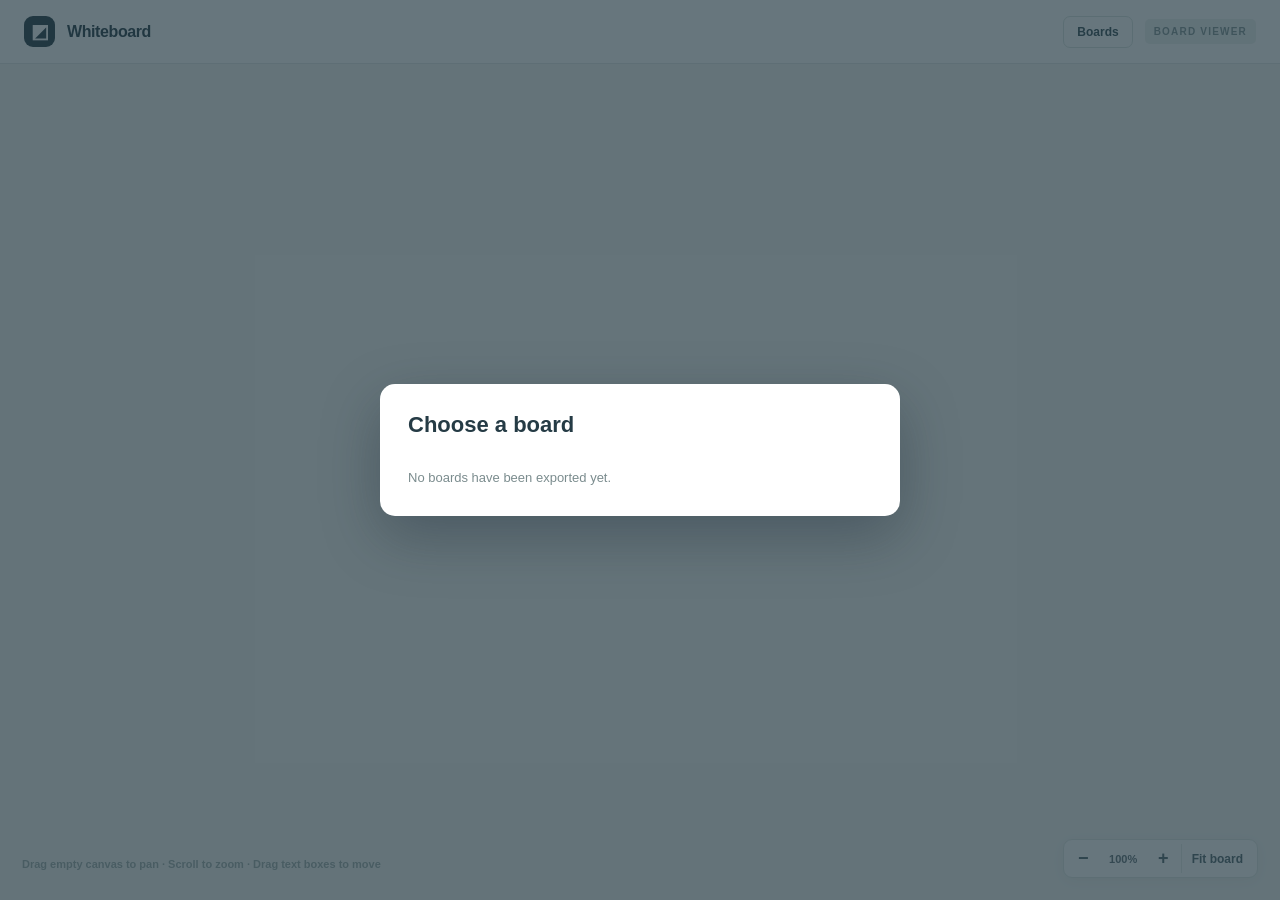
==== index.html @ 45da78b9 "Add whiteboard Pages viewer" ====
<!doctype html>
<html lang="en">
  <head>
    <meta charset="UTF-8" />
    <meta name="viewport" content="width=device-width, initial-scale=1.0" />
    <meta name="theme-color" content="#263b45" />
    <title>Whiteboard viewer</title>
    <script type="module" crossorigin src="./assets/index-BnfVT5KH.js"></script>
    <link rel="stylesheet" crossorigin href="./assets/index-HFNvcphQ.css">
  </head>
  <body>
    <div id="app"></div>
  </body>
</html>
---- assets/index-HFNvcphQ.css ----
:root{font-family:Inter,Segoe UI,Arial,sans-serif;color:#253b45;background:#f7f8f5}*{box-sizing:border-box}html,body,#app{height:100%;width:100%;margin:0;overflow:hidden}button{font:inherit;cursor:pointer}header{height:64px;display:flex;align-items:center;justify-content:space-between;padding:0 24px;background:#fff;border-bottom:1px solid #e4e8e7}.identity{display:flex;align-items:center;gap:12px;font-size:16px;font-weight:750;letter-spacing:-.025em}.mark{display:grid;place-items:center;background:#263b45;color:#fff;width:31px;height:31px;border-radius:9px;font-size:19px}.badge{font-size:10px;font-weight:800;letter-spacing:.12em;color:#829597;background:#eef3f0;border-radius:5px;padding:7px 9px}main{height:calc(100% - 64px);position:relative;overflow:hidden;background:#f7f8f5;touch-action:none;cursor:grab}main.dragging{cursor:grabbing}#grid{position:absolute;inset:0;background-image:radial-gradient(circle,#c9d2cd 1px,transparent 1px);pointer-events:none}svg{position:absolute;inset:0;width:100%;height:100%}.controls{position:absolute;right:22px;bottom:22px;display:flex;align-items:center;gap:2px;height:39px;padding:4px;background:#fff;border:1px solid #e1e8e4;border-radius:9px;box-shadow:0 3px 15px #1d2c2910}.controls button{border:none;background:transparent;color:#50666d;font-size:12px;font-weight:700;height:29px;min-width:31px;border-radius:5px}.controls button:hover{background:#f1f5f2}.controls button:first-child,.controls button:nth-child(3){font-size:18px}.controls button:last-child{border-left:1px solid #e8edeb;padding:0 10px;border-radius:0}.controls span{font-size:11px;font-weight:700;color:#607178;min-width:45px;text-align:center}.hint{position:absolute;left:22px;bottom:30px;color:#a1afad;font-size:11px;font-weight:650;pointer-events:none}#error{position:absolute;top:50%;left:50%;transform:translate(-50%,-50%);max-width:460px;padding:20px 26px;border:1px solid #f0d0c7;border-radius:12px;background:#fff;color:#9e4d3a;box-shadow:0 10px 40px #1d2c2910;text-align:center;font-size:14px;line-height:1.5}#error[hidden]{display:none}@media(max-width:550px){header{padding:0 14px}.hint{display:none}.controls{right:12px;bottom:12px}}header{gap:12px}.board-switch{margin-left:auto;border:1px solid #dce5e1;border-radius:7px;background:#fff;color:#344d55;padding:8px 13px;font-size:12px;font-weight:700}.board-switch:hover{background:#f1f5f2}.board-item{cursor:pointer}.board-text,.board-text-box{cursor:move}#copy-text{position:absolute;z-index:3;padding:8px 11px;border:1px solid #dbe4df;border-radius:8px;background:#fff;color:#263b45;box-shadow:0 5px 16px #1d2c2929;font-size:12px;font-weight:700}#copy-text[hidden]{display:none}.board-picker{position:fixed;inset:0;z-index:10;display:grid;place-items:center;padding:20px;background:#203540ad}.board-picker[hidden]{display:none}.picker-dialog{width:min(520px,100%);max-height:80vh;overflow:auto;padding:28px;background:#fff;border-radius:15px;box-shadow:0 20px 60px #14252f55}.picker-dialog h1{font-size:22px;margin:0 0 18px}#board-list{display:grid;gap:8px}#board-list button{text-align:left;padding:14px 16px;border:1px solid #dfe8e4;border-radius:9px;background:#f8faf8;color:#263b45;font-size:14px;font-weight:700}#board-list button:hover{background:#eaf3ef}#picker-message{font-size:13px;color:#7b8c8e;line-height:1.5;margin:12px 0 0}
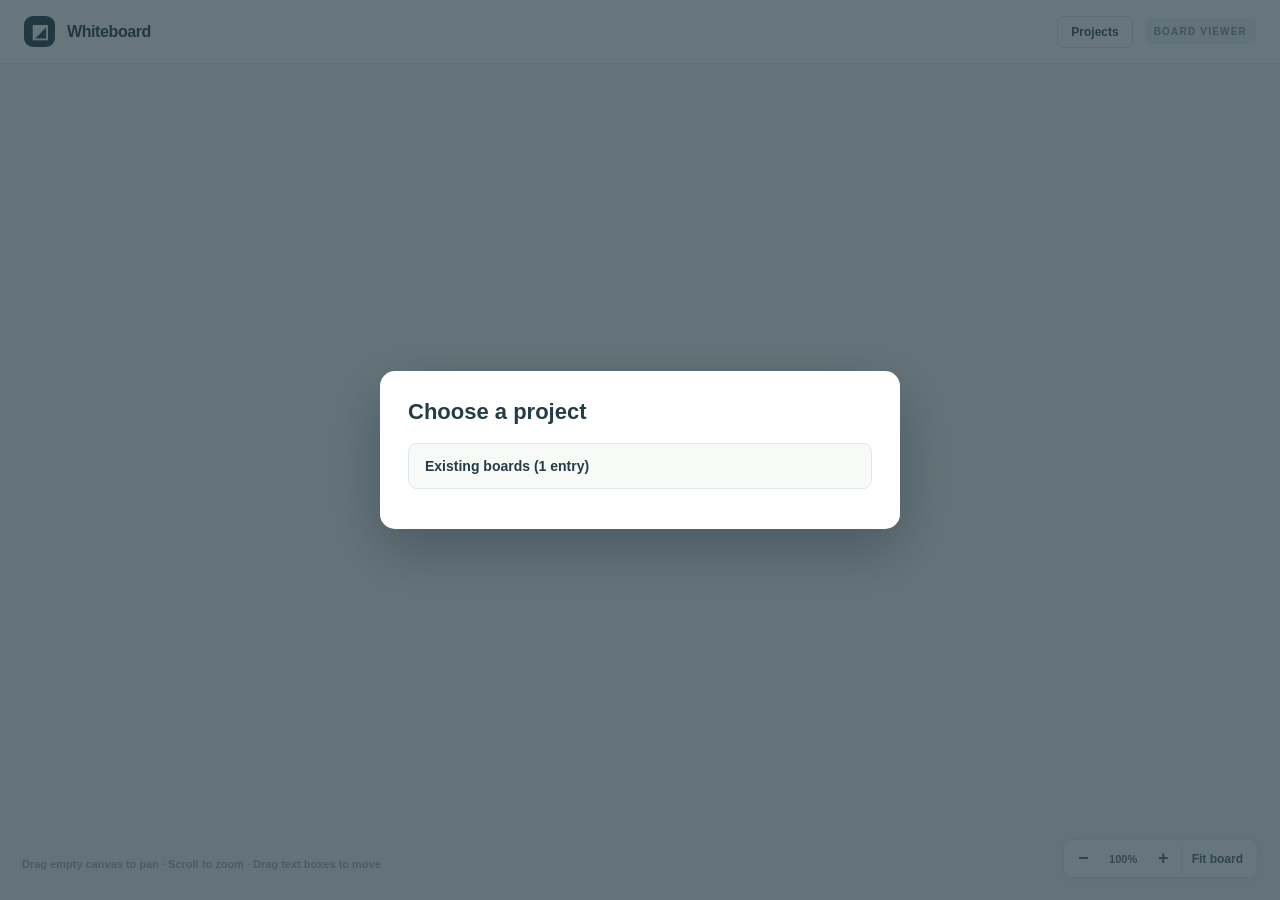
==== commit f7d507b1: "Group whiteboard entries by project" ====
--- a/index.html
+++ b/index.html
@@ -5,8 +5,8 @@
     <meta name="viewport" content="width=device-width, initial-scale=1.0" />
     <meta name="theme-color" content="#263b45" />
     <title>Whiteboard viewer</title>
-    <script type="module" crossorigin src="./assets/index-BnfVT5KH.js"></script>
-    <link rel="stylesheet" crossorigin href="./assets/index-HFNvcphQ.css">
+    <script type="module" crossorigin src="./assets/index-CLNag2vc.js"></script>
+    <link rel="stylesheet" crossorigin href="./assets/index-BOoPgZiO.css">
   </head>
   <body>
     <div id="app"></div>
--- a/assets/index-BOoPgZiO.css
+++ b/assets/index-BOoPgZiO.css
@@ -0,0 +1 @@
+:root{font-family:Inter,Segoe UI,Arial,sans-serif;color:#253b45;background:#f7f8f5}*{box-sizing:border-box}html,body,#app{height:100%;width:100%;margin:0;overflow:hidden}button{font:inherit;cursor:pointer}header{height:64px;display:flex;align-items:center;justify-content:space-between;padding:0 24px;background:#fff;border-bottom:1px solid #e4e8e7}.identity{display:flex;align-items:center;gap:12px;font-size:16px;font-weight:750;letter-spacing:-.025em}.mark{display:grid;place-items:center;background:#263b45;color:#fff;width:31px;height:31px;border-radius:9px;font-size:19px}.badge{font-size:10px;font-weight:800;letter-spacing:.12em;color:#829597;background:#eef3f0;border-radius:5px;padding:7px 9px}main{height:calc(100% - 64px);position:relative;overflow:hidden;background:#f7f8f5;touch-action:none;cursor:grab}main.dragging{cursor:grabbing}#grid{position:absolute;inset:0;background-image:radial-gradient(circle,#c9d2cd 1px,transparent 1px);pointer-events:none}svg{position:absolute;inset:0;width:100%;height:100%}.controls{position:absolute;right:22px;bottom:22px;display:flex;align-items:center;gap:2px;height:39px;padding:4px;background:#fff;border:1px solid #e1e8e4;border-radius:9px;box-shadow:0 3px 15px #1d2c2910}.controls button{border:none;background:transparent;color:#50666d;font-size:12px;font-weight:700;height:29px;min-width:31px;border-radius:5px}.controls button:hover{background:#f1f5f2}.controls button:first-child,.controls button:nth-child(3){font-size:18px}.controls button:last-child{border-left:1px solid #e8edeb;padding:0 10px;border-radius:0}.controls span{font-size:11px;font-weight:700;color:#607178;min-width:45px;text-align:center}.hint{position:absolute;left:22px;bottom:30px;color:#a1afad;font-size:11px;font-weight:650;pointer-events:none}#error{position:absolute;top:50%;left:50%;transform:translate(-50%,-50%);max-width:460px;padding:20px 26px;border:1px solid #f0d0c7;border-radius:12px;background:#fff;color:#9e4d3a;box-shadow:0 10px 40px #1d2c2910;text-align:center;font-size:14px;line-height:1.5}#error[hidden]{display:none}@media(max-width:550px){header{padding:0 14px}.hint{display:none}.controls{right:12px;bottom:12px}}header{gap:12px}.board-switch{margin-left:auto;border:1px solid #dce5e1;border-radius:7px;background:#fff;color:#344d55;padding:8px 13px;font-size:12px;font-weight:700}.board-switch:hover{background:#f1f5f2}.board-item{cursor:pointer}.board-text,.board-text-box{cursor:move}#copy-text{position:absolute;z-index:3;padding:8px 11px;border:1px solid #dbe4df;border-radius:8px;background:#fff;color:#263b45;box-shadow:0 5px 16px #1d2c2929;font-size:12px;font-weight:700}#copy-text[hidden]{display:none}.board-picker{position:fixed;inset:0;z-index:10;display:grid;place-items:center;padding:20px;background:#203540ad}.board-picker[hidden]{display:none}.picker-dialog{width:min(520px,100%);max-height:80vh;overflow:auto;padding:28px;background:#fff;border-radius:15px;box-shadow:0 20px 60px #14252f55}.picker-dialog h1{font-size:22px;margin:0 0 18px}#board-list{display:grid;gap:8px}#board-list button{text-align:left;padding:14px 16px;border:1px solid #dfe8e4;border-radius:9px;background:#f8faf8;color:#263b45;font-size:14px;font-weight:700}#board-list button:hover{background:#eaf3ef}#picker-message{font-size:13px;color:#7b8c8e;line-height:1.5;margin:12px 0 0}#back-projects{margin:0 0 14px;padding:7px 10px}#back-projects[hidden]{display:none}
